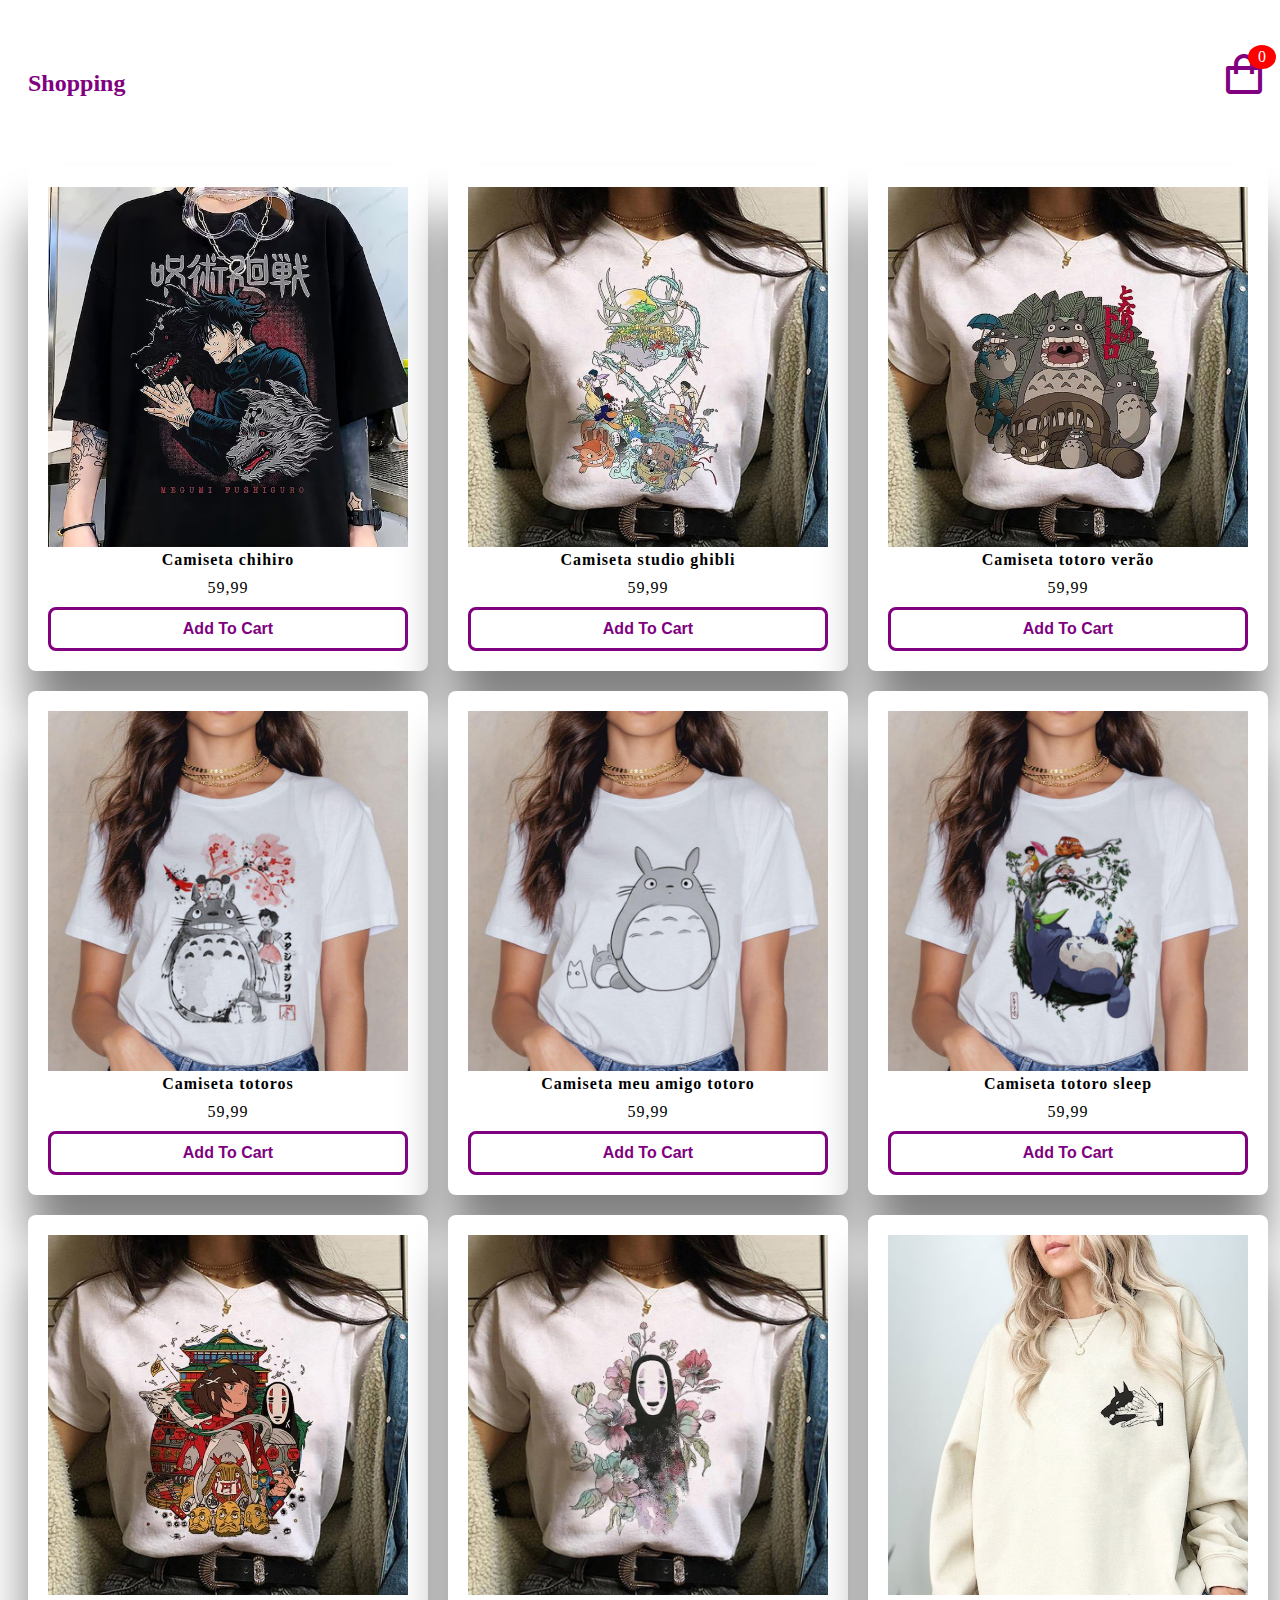
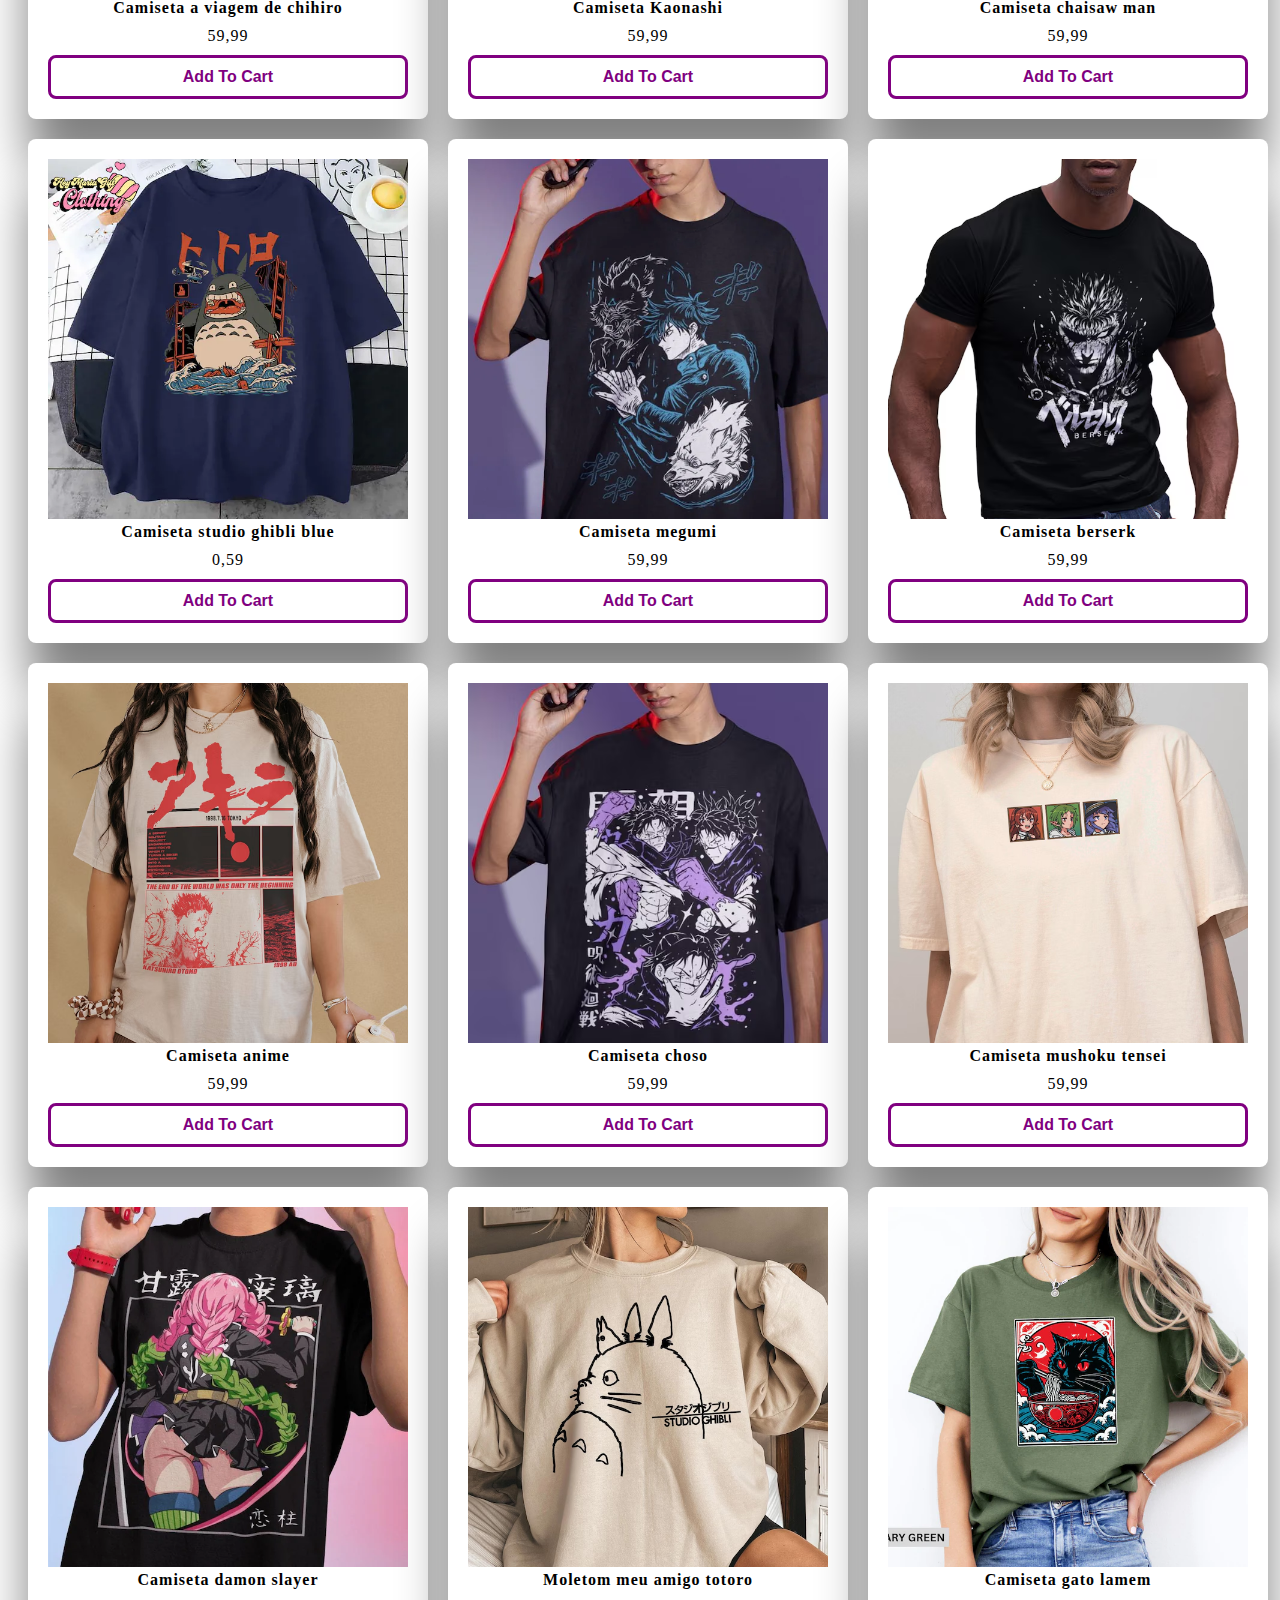
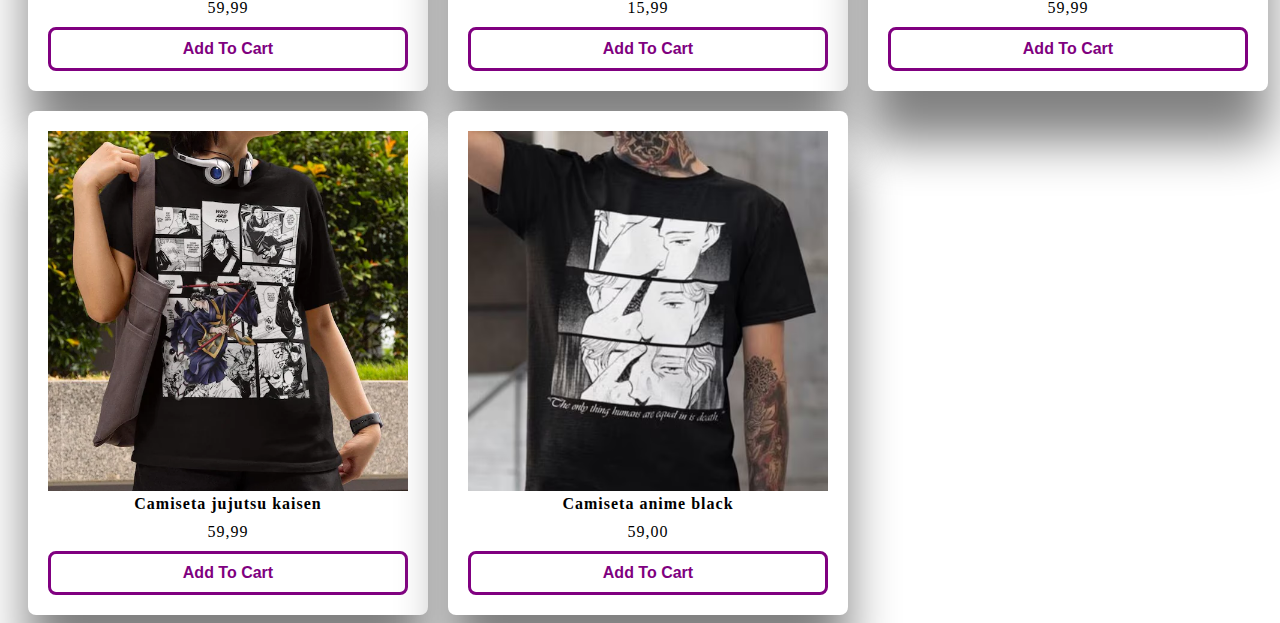
==== index.html @ a515ef1d "initial commit" ====
<!DOCTYPE html>
<html lang="en">
<head>
  <meta charset="UTF-8">
  <meta name="viewport" content="width=device-width, initial-scale=1.0">
  <title>Loja</title>
  <link rel="icon" href="img/icon.png" type="image/png">
  <link rel="stylesheet" href="style.css">
  <link href="https://fonts.googleapis.com/css2?family=Oswald:wght@400;500;700&display=swap" rel="stylesheet">
  <link href="https://fonts.googleapis.com/css2?family=Roboto:wght@400;700&display=swap"" rel='stylesheet'>
  <link href='https://unpkg.com/boxicons@2.1.4/css/boxicons.min.css' rel='stylesheet'>
</head>
<body>
  <div class="container">
    <header>
      <h2> Shopping </h2>
      <div class="shopping">
        <i class='bx bx-shopping-bag' id="bagIcon" onclick="toggleMenu()"></i>
        <span class="quantity">0</span>
      </div>
    </header>

    <div class="list">

    </div>
  </div>

  <div class="card">
    <h2>Card</h2>
    <div class="content">
      <ul class="listCard"></ul>
    </div>
    <div class="checkOut">
      <div class="total">0</div>
      <div class="closeShopping">Close</div>
    </div>
  </div>
  <script src="script.js"></script>
</body>
---- style.css ----
body {
  background-color: white;
}

.container {
  width: 100vw;
  transition: 0.5s;
  -webkit-transition: 0.5s;
  -moz-transition: 0.5s;
  -ms-transition: 0.5s;
  -o-transition: 0.5s;
}

.container h2 {
  color: purple;
}

.container header {
  display: grid;
  grid-template-columns: 1fr 50px;
  margin-top: 50px;
  margin-right: 20px;
  margin-left: 20px;
}

.container header .shopping {
  position: relative;
  text-align: right;
}

.container header .shopping i {
  font-size: 3rem;
  color: purple;
  transition: all 0.25s ease;
  -webkit-transition: all 0.25s ease;
  -moz-transition: all 0.25s ease;
  -ms-transition: all 0.25s ease;
  -o-transition: all 0.25s ease;
}

.container header .shopping i:hover {
  color: purple;
}

.container header .shopping span {
  background: red;
  border-radius: 50%;
  -webkit-border-radius: 50%;
  -moz-border-radius: 50%;
  -ms-border-radius: 50%;
  -o-border-radius: 50%;
  display: flex;
  justify-content: center;
  align-items: center;
  color: white;
  position: absolute;
  top: -5px;
  left: 60%;
  padding: 3px 10px;
}

.container .list {
  display: grid;
  grid-template-columns: repeat(3, 1fr);
  gap: 20px;
  margin-top: 50px;
  margin-right: 20px;
  margin-left: 20px;
}

.card {
  display: flex;
  flex-direction: column;
  position: fixed;
  overflow: hidden; 
  top: 0;
  left: 100%;
  width: 500px;
  background-color: rgb(36, 82, 123);
  height: 100vh;
  transition: 0.5s;
  -webkit-transition: 0.5s;
  -moz-transition: 0.5s;
  -ms-transition: 0.5s;
  -o-transition: 0.5s;
}

.card .content {
  overflow-y: auto;
  flex: 1; /* Faz o conteúdo acima do `.checkOut` preencher o espaço disponível */
  margin-bottom: 50px;
}

.active .card {
  left: calc(100% - 500px)
}

.active .container {
  transform: translateX(-200px);
  -webkit-transition: tratranslateX(-200px);
  -moz-transition: translateX(-200px);
  -ms-transition: translateX(-200px);
  -o-transition: translateX(-200px);
}

.card h1 {
  color: purple;
  font-weight: 300;
  margin: 0;
  padding: 0 20px;
  height: 80px;
  display: flex;
  align-items: center;
}

.card .checkOut {
  position: absolute;
  bottom: 0;
  width: 100%;
  display: grid;
  grid-template-columns: repeat(2, 1fr);
}

.card .checkOut div {
  background-color: purple;
  color: white;
  width: 100%;
  height: 70px;
  display: flex;
  justify-content: center;
  align-items: center;
  font-weight: bold;
  cursor: pointer;
}

.card .checkOut div:nth-child(2) {
  background-color: grey;
  color: white;
}

.list .item {
  text-align: center;
  background-color: white;
  padding: 20px;
  box-shadow: 0 50px 50px grey;
  letter-spacing: 1px;
  transition: all 0.25s ease;
  -webkit-transition: all 0.25s ease;
  -moz-transition: all 0.25s ease;
  -ms-transition: all 0.25s ease;
  -o-transition: all 0.25s ease;
  border-radius: 8px;
  -webkit-border-radius: 8px;
  -moz-border-radius: 8px;
  -ms-border-radius: 8px;
  -o-border-radius: 8px;
  cursor: pointer;
}

.list .item:hover {
  background-color: purple;
}

.list .item img{
  width: 100%;
  height: auto;
}

.list .item .title {
  font-weight: 600;
}

.list .item .price {
  margin: 10px;
}

.list .item:hover .title,
.list .item:hover .price {
  color: white;
}

.list .item button {
  background: #ffffff;
  color: purple;
  font-size: 1rem;
  font-weight: 600;
  width: 100%;
  padding: 10px;
  border: 3px solid purple;
  border-radius: 8px;
  -webkit-border-radius: 8px;
  -moz-border-radius: 8px;
  -ms-border-radius: 8px;
  -o-border-radius: 8px;
  cursor: pointer;
  transition: all 0.2;
  -webkit-transition: all 0.2;
  -moz-transition: all 0.2;
  -ms-transition: all 0.2;
  -o-transition: all 0.2;
}

.list .item button:hover {
  background-color: olive;
}

.listCard li {
  overflow: scroll;
  display: grid;
  grid-template-columns: 100px repeat(3, 1fr);
  color: #FFFFFF;
  row-gap: 20px;
}

.listCard li div {
  display: flex;
  justify-content: center;
  align-items: center;
}

.listCard li img {
  width: 90%;
}

.listCard .total {
  margin: 0px 10px;
  color: purple;
}

.cardTitle,
.cardPrice {
  color: black;
}

.cardButton {
  width: 28px;
  height: 28px;
  background: #ffffff;
  color: purple;
  font-size: 1.5rem;
  font-weight: 500;
  border-radius: 50%;
  -webkit-border-radius: 50%;
  -moz-border-radius: 50%;
  -ms-border-radius: 50%;
  -o-border-radius: 50%;
  cursor: pointer;
  display: flex;
  justify-content: center;
  align-items: center;
}
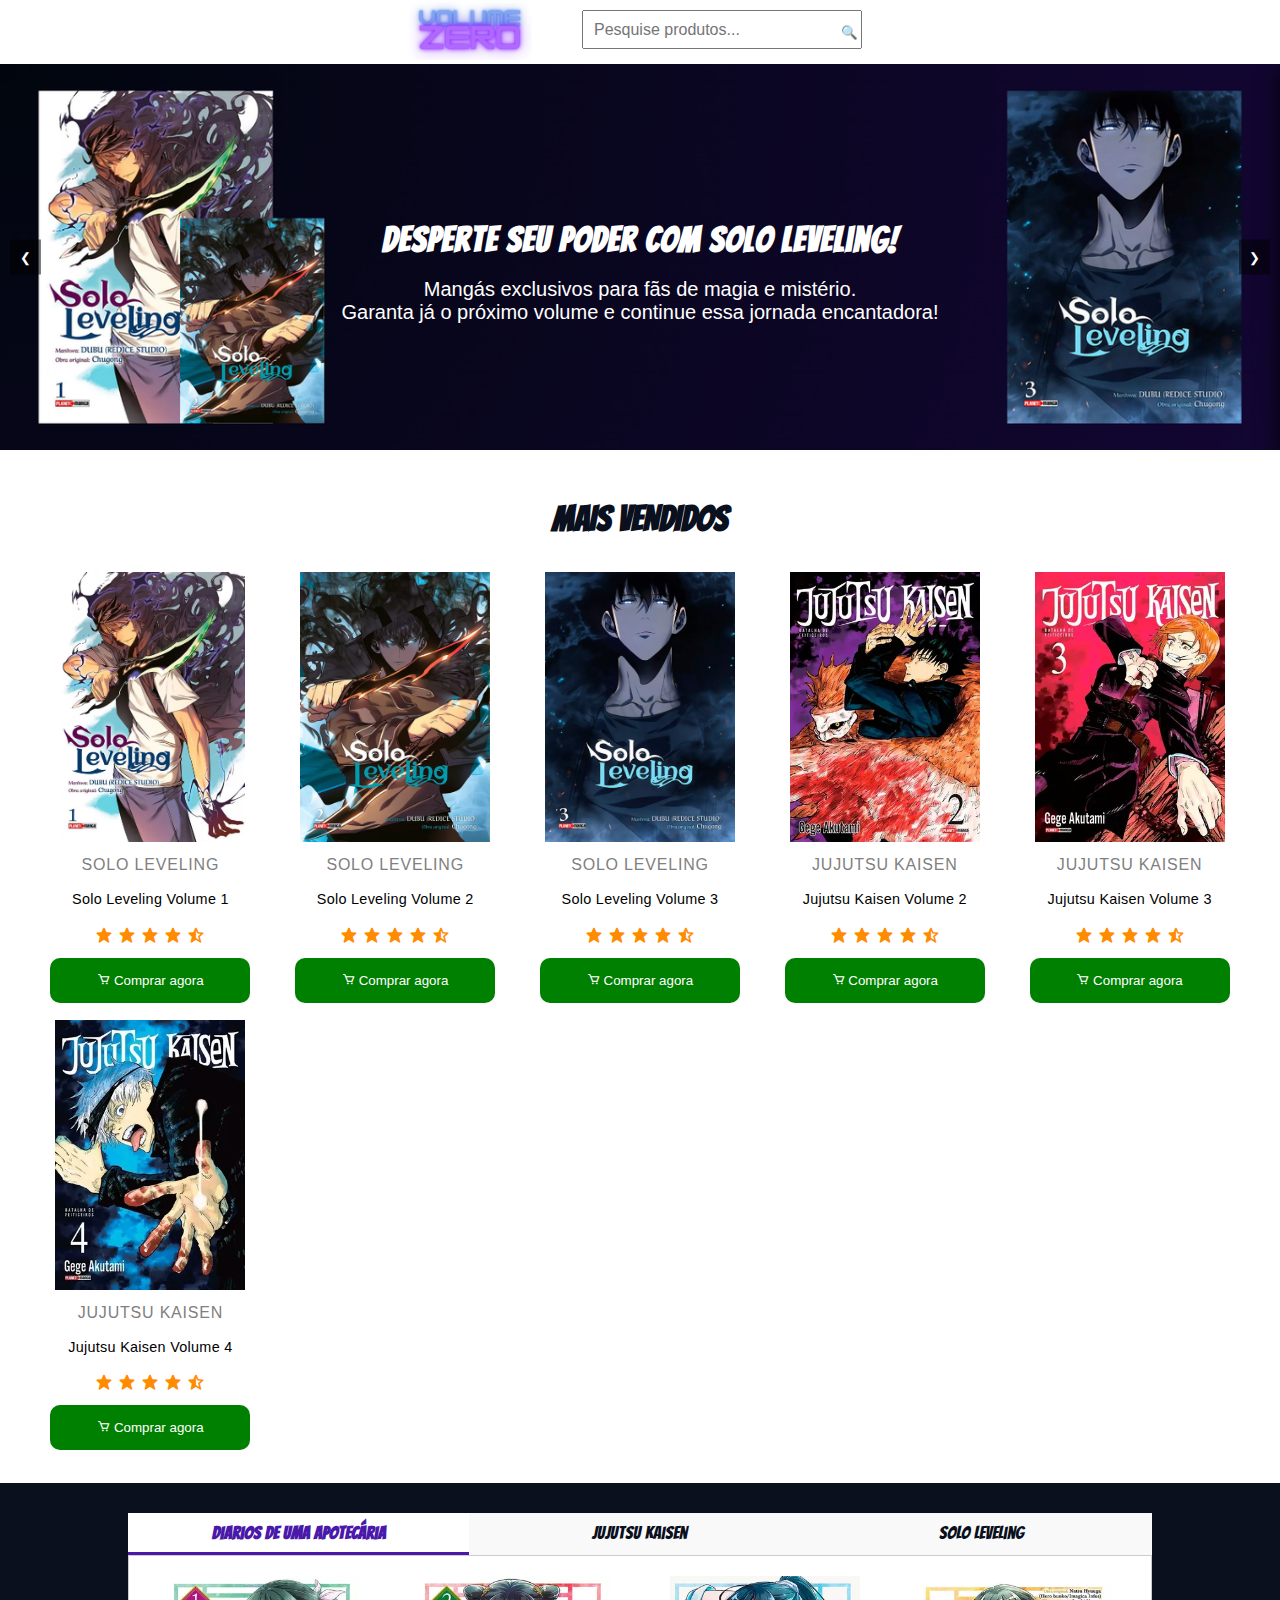
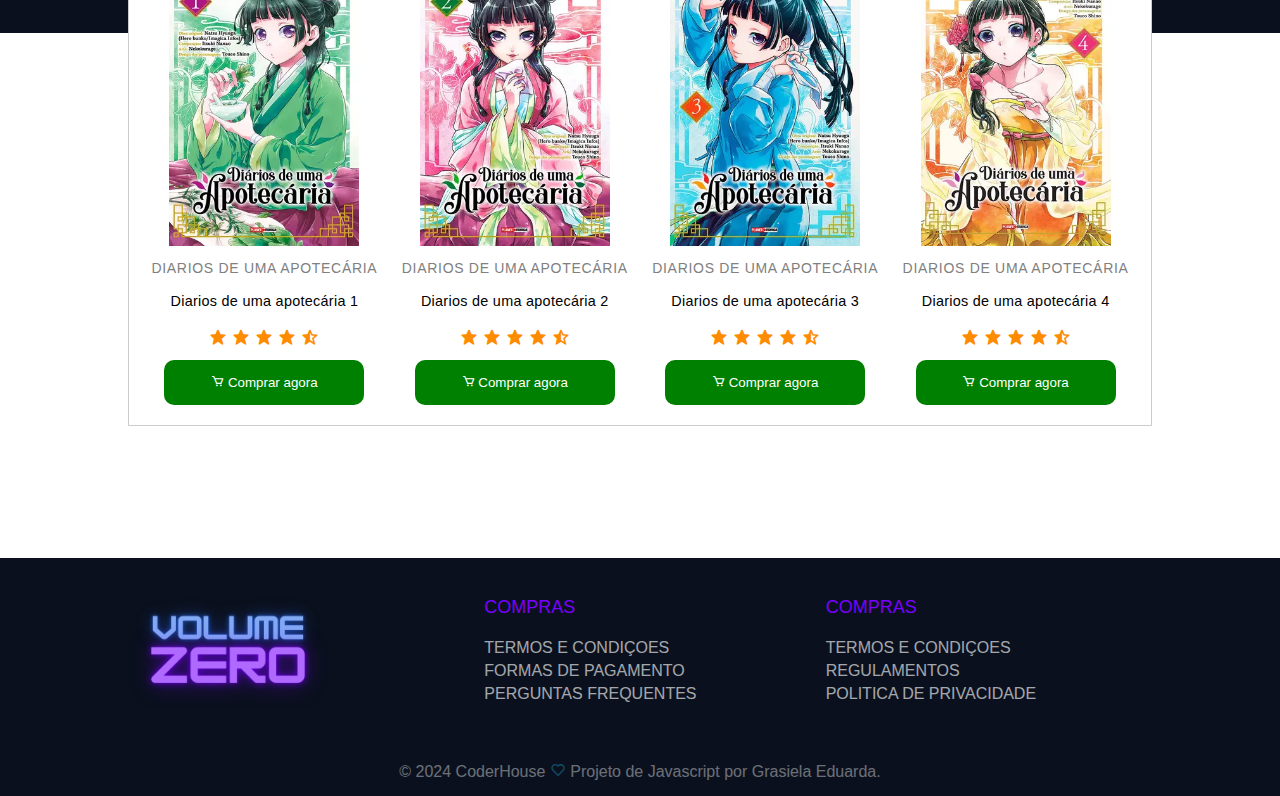
==== commit 4386f373: "adjust" ====
--- a/index.html
+++ b/index.html
@@ -3,37 +3,121 @@
 <head>
   <meta charset="UTF-8">
   <meta name="viewport" content="width=device-width, initial-scale=1.0">
-  <title>Loja</title>
+  <title>VolumeZero</title>
   <link rel="icon" href="img/icon.png" type="image/png">
-  <link rel="stylesheet" href="style.css">
-  <link href="https://fonts.googleapis.com/css2?family=Oswald:wght@400;500;700&display=swap" rel="stylesheet">
-  <link href="https://fonts.googleapis.com/css2?family=Roboto:wght@400;700&display=swap"" rel='stylesheet'>
+  <link rel="stylesheet" href="index.css">
+  <link href="https://fonts.googleapis.com/css2?family=Bangers&display=swap" rel="stylesheet">
+  <link href="https://fonts.googleapis.com/css2?family=Cormorant&display=swap" rel="stylesheet">
   <link href='https://unpkg.com/boxicons@2.1.4/css/boxicons.min.css' rel='stylesheet'>
+
 </head>
 <body>
   <div class="container">
     <header>
-      <h2> Shopping </h2>
-      <div class="shopping">
-        <i class='bx bx-shopping-bag' id="bagIcon" onclick="toggleMenu()"></i>
-        <span class="quantity">0</span>
+      <a class="navImg" href="index.html">
+        <img src="img/home.png" alt="home_logo" class="homeLogo">
+      </a>
+      <div class="searchContainer">
+        <input 
+          type="text" 
+          id="searchBar" 
+          placeholder="Pesquise produtos..."
+        />
+        <button id="searchButton">🔍</button>
       </div>
     </header>
+    <main>
+      <div class="carousel">
+        <div class="carouselTrack">
+          <div class="carouselItem">
+            <img src="./img/banners/banner1.png" alt="banner1">
+            <div class="text">
+              <h2>Desperte Seu Poder com Solo Leveling!</h2>
+              <p>Mangás exclusivos para fãs de magia e mistério. <br> Garanta já o próximo volume e continue essa jornada encantadora!</p>
+            </div>
+          </div>
+          <div class="carouselItem">
+            <img src="./img/banners/banner2.png" alt="banner2">
+            <div class="text">
+              <h2> Entre no Mundo de Diário de uma Apotecária!</h2>
+              <p>Descubra a jornada épica de Jinwoo e mergulhe no mundo das sombras.<br>
+                Garanta já os volumes e sinta a adrenalina dessa história incrível!</p>
+            </div>
+          </div>
+          <div class="carouselItem">
+            <img src="./img/banners/banner3.png" alt="banner3">
+            <div class="text">
+              <h2>Jujutsu Kaisen: Volume 26 Já Disponível!</h2>
+              <p>Mergulhe no mundo das maldições e feiticeiros!<br>Adquira Agora Mesmo e Complete Sua Coleção!</p>
+            </div>
+          </div>
+        </div>
+        <button class="carouselButton prev">&#10094;</button>
+        <button class="carouselButton next">&#10095;</button>
+      </div>
+      <div class="bestSellers">
+        <h2> Mais vendidos </h2>
+        <div class="list">
+        </div>
+      </div>
+      <div class="tab">
+        <div class="background">
+          <img src="img/background.png"/>
+        </div>
+        <div class="tabsWrapper">
+          <div class="tabs">
+            <button class="tabLink active" data-tab="tab1">Diarios de uma Apotecária</button>
+            <button class="tabLink" data-tab="tab2">Jujutsu Kaisen</button>
+            <button class="tabLink" data-tab="tab3">Solo Leveling</button>
+          </div>
+          <div id="tab1" class="tabContent active">
+            <div class="apotecaryList">
 
-    <div class="list">
+            </div>
+          </div>
+          <div id="tab2" class="tabContent">
+            <div class="jujutsuList">
 
-    </div>
+            </div>
+          </div>
+          <div id="tab3" class="tabContent">
+            <div class="soloList">
+
+            </div>
+          </div>
+        </div>
+      </div>
+    </main>
+    <footer>
+      <div class="information">
+        <div class="logo">
+          <img class="logo" src="img/VOLUME.png" alt="logo">
+        </div>
+        <div class="faq">
+          <h4>Compras</h4>
+            <ul>
+                <li> <a href="index.html">Termos e condiçoes </a></li>
+                <li> <a href="index.html">Formas de pagamento</a></li>
+                <li> <a href="index.html">Perguntas frequentes</a></li>
+            </ul>
+        </div>
+        <div class="faq">
+          <h4>Compras</h4>
+            <ul>
+                <li> <a href="index.html">Termos e condiçoes </a></li>
+                <li> <a href="index.html">Regulamentos</a></li>
+                <li> <a href="index.html">Politica de Privacidade</a></li>
+            </ul>
+        </div>
+
+      </div>
+      <div class="author">
+        <div class="copy">
+          <p> © 2024 CoderHouse <i class='bx bx-heart' style="color:#1CA0D1"></i> Projeto de Javascript por Grasiela Eduarda. </p>
+        </div>
+    </footer>
   </div>
-
-  <div class="card">
-    <h2>Card</h2>
-    <div class="content">
-      <ul class="listCard"></ul>
-    </div>
-    <div class="checkOut">
-      <div class="total">0</div>
-      <div class="closeShopping">Close</div>
-    </div>
-  </div>
-  <script src="script.js"></script>
-</body>+  <script src="index.js"></script>
+  <script 
+    src="https://cdn.jsdelivr.net/npm/bootstrap@5.3.1/dist/js/bootstrap.bundle.min.js">
+  </script>--- a/index.css
+++ b/index.css
@@ -0,0 +1,566 @@
+* {
+  font-family: textbook-new, sans-serif;
+}
+
+body {
+  background-color: white;
+  margin: 0px;
+}
+
+.container {
+  width: 100%;
+  margin-left: 0px;
+  margin-right: 0px;
+  
+}
+
+.container header {
+  display: flex;
+  justify-content: center;
+  margin-right: 40px;
+  margin-left: 40px;
+}
+
+.container header .navImg .homeLogo {
+  height: 60px;
+  padding-right: 40px;
+  background-color: transparent;
+}
+
+.container header .searchContainer {
+  display: flex;
+  justify-content: center;
+  margin: 10px;
+}
+
+.container header .searchContainer #searchBar {
+  width: 20vw;
+  height: 15px;
+  padding: 10px;
+  font-size: 16px;
+}
+
+.container header .searchContainer #searchButton {
+  position: absolute;
+  background-color: transparent;
+  height: 45px;
+  cursor: pointer;
+  border: none;
+  margin-left: 20%;
+}
+
+.items-container {
+  display: flex;
+  flex-wrap: wrap;
+  justify-content: center;
+  gap: 20px;
+  margin: 20px;
+}
+
+.container main{
+  width: 100vw;
+}
+
+.container main .carousel {
+  position: relative;
+  width: 100vw;
+  margin: auto;
+  overflow: hidden;
+}
+
+.container main .carousel .carouselTrack {
+  display: flex;
+  transition: transform 0.5s ease-in-out;
+}
+
+.container main .carousel .carouselTrack .carouselItem {
+  min-width: 100%;
+  box-sizing: border-box;
+  background-color: #0a101d;
+  display: flex;
+}
+
+.container main .carousel .carouselTrack .carouselItem .text {
+  position: absolute;
+  display: block;
+  justify-content: center;
+  text-align: center;
+  width: 100%;
+  margin-top: 10%;
+  z-index: 1000;
+}
+
+.container main .carousel .carouselTrack .carouselItem .text h2{
+  margin-bottom: 10px;
+  font-size: 35px;
+  color: white;
+  font-family: 'Bangers', sans-serif;
+  letter-spacing: 1px;
+  
+}
+
+.container main .carousel .carouselTrack .carouselItem .text p{
+  margin-bottom: 7px;
+  font-size: 20px;
+  color: white;
+  font-family: 'Roboto', sans-serif;
+}
+
+.container main .carousel .carouselTrack .carouselItem img {
+  width: 100%;
+  box-shadow: 0 8px 20px rgba(0, 0, 0, 0.9);
+
+}
+
+.container main .carouselButton {
+  position: absolute;
+  top: 50%;
+  transform: translateY(-50%);
+  background-color: rgba(0, 0, 0, 0.5);
+  color: white;
+  border: none;
+  cursor: pointer;
+  padding: 10px;
+}
+
+.container main .carouselButton.prev {
+  left: 10px;
+}
+
+.container main .carouselButton.next {
+  right: 10px;
+}
+
+.container main .bestSellers {
+  margin-top: 50px;
+  margin-bottom: 50px;
+  margin-right: 20px;
+  margin-left: 20px;
+  display: block;
+  text-align: center;
+}
+
+.container main .bestSellers h2 {
+  color: #0a101d;
+  font-size: 35px;
+  text-transform: uppercase;
+  font-family: 'Bangers', sans-serif;
+}
+
+.container main .bestSellers .list {
+  display: grid;
+  grid-template-columns: repeat(auto-fit, minmax(200px, auto));
+  gap: 2%;
+  margin-top: 35px;
+  margin-right: 20px;
+  margin-left: 20px;
+}
+
+.container main .bestSellers .list .item img{
+  width: 190px;
+  height: 270px;
+}
+
+.container main .bestSellers .list .item .category {
+  text-transform: uppercase;
+  letter-spacing: .05em;
+  color: #808080;
+  padding-top: 10px;
+  padding-bottom: 15px;
+}
+
+.container main .bestSellers .list .item .title {
+  font-size: .900rem;
+  font-weight: 400;
+  letter-spacing: .02em;
+  color: #000000;
+  text-align: center;
+  line-height: 1.5;
+  padding-bottom: 15px;
+}
+
+.container main .bestSellers .list .item .ratting {
+  color: #FF8C00;
+  font-size: 18px;
+  padding-bottom: 10px;
+}
+
+.container main .bestSellers .list .item button {
+  background-color: green;
+  color: #FFFFFF;
+  width: 200px;
+  height: 45px;
+  text-align: center;
+  border-style: none;
+  border-radius: 10px;
+}
+
+.container main .tab {
+  width: 100%;
+  height: 75vh;
+  display: flex;
+  justify-content: center;
+}
+
+.container main .tab .background img {
+  width: 100vw;
+  height: 150px;
+}
+
+.container main .tab .tabsWrapper {
+  width: 80%;
+  margin: 0 auto;
+  position: absolute;
+  background-color: transparent;
+  margin-top: 30px;
+}
+
+.container main .tab .tabsWrapper .tabs {
+  display: flex;
+  border-bottom: 1px solid #ccc;
+}
+
+.container main .tab .tabsWrapper .tabs button {
+  flex: 1;
+  padding: 10px 20px;
+  cursor: pointer;
+  border: none;
+  background-color: #f9f9f9;
+  border-bottom: 3px solid transparent;
+  font-size: 18px;
+  color: #0a101d;
+  font-family: 'Bangers', sans-serif;
+}
+
+.container main .tab .tabsWrapper .tabs button.active {
+  border-bottom: 3px solid #4a19aa;
+  font-weight: bold;
+  background-color: #fff;
+  color: #4a19aa;
+}
+
+.container .tabContent {
+  display: none;
+  padding: 20px;
+  border: 1px solid #ccc;
+  border-top: none;
+  background-color: #fff;
+}
+
+.container .tabContent .apotecaryList,
+.container .tabContent .jujutsuList,
+.container .tabContent .soloList{
+  display: grid;
+  grid-template-columns: repeat(auto-fit, minmax(200px, auto));
+  gap: 2%;
+  text-align: center;
+}
+
+.container .tabContent .apotecaryList .item img,
+.container .tabContent .jujutsuList .item img,
+.container .tabContent .soloList .item img {
+  width: 190px;
+  height: 270px;
+}
+
+.container .tabContent .apotecaryList .item .category,
+.container .tabContent .jujutsuList .item .category,
+.container .tabContent .soloList .item .category {
+  text-transform: uppercase;
+  letter-spacing: .05em;
+  color: #808080;
+  padding-top: 10px;
+  padding-bottom: 15px;
+  font-size: 14px;
+}
+.container .tabContent .apotecaryList .item .title,
+.container .tabContent .jujutsuList .item .title,
+.container .tabContent .soloList .item .title {
+  font-size: .900rem;
+  font-weight: 400;
+  letter-spacing: .02em;
+  color: #000000;
+  text-align: center;
+  line-height: 1.5;
+  padding-bottom: 15px;
+}
+
+.container .tabContent .apotecaryList .item .ratting,
+.container .tabContent .jujutsuList .item .ratting,
+.container .tabContent .soloList .item .ratting {
+  color: #FF8C00;
+  font-size: 18px;
+  padding-bottom: 10px;
+}
+
+.container .tabContent .apotecaryList .item button,
+.container .tabContent .jujutsuList .item button,
+.container .tabContent .soloList .item button {
+  background-color: green;
+  color: #FFFFFF;
+  width: 200px;
+  height: 45px;
+  text-align: center;
+  border-style: none;
+  border-radius: 10px;
+}
+
+.container .tabContent.active {
+  display: block;
+}
+
+.container footer {
+  display: block;
+  background-color: #0a101d;
+  height: auto;
+}
+
+.container footer .information {
+  display: grid;
+  grid-template-columns: repeat(auto-fit, minmax(300px, auto));
+  margin-left: 10%;
+  margin-right: 10%;
+  margin-top: 0%;
+}
+
+.container footer .information .logo img{
+  width: 200px;
+  height: 200px;
+}
+
+.container footer .information .faq {
+  color: white;
+  padding: 15px;
+}
+
+.container footer .information .faq ul {
+  padding: 0px;
+}
+
+.container footer .information .faq ul li {
+	list-style: none;
+}
+
+.container footer .information .faq h4 {
+  text-transform: uppercase;
+  font-family: "Oswald", sans-serif;
+  font-optical-sizing: auto;
+  font-weight: 200;
+  font-style: normal;
+  font-size: 18px;
+  color: #7900ff;
+  margin-bottom: 10px;
+}
+
+.container footer .information .faq ul li {
+  text-decoration: none;
+  font-size: 16px;
+  font-style: bold;
+  color:#fbfdfe;
+  opacity: 80%;
+  text-transform: uppercase;
+  padding-top: 5px;
+}
+
+.container footer .information .faq ul li a {
+	text-decoration: none;
+  font-size: 16px;
+  font-style: bold;
+  color:#fbfdfe;
+  opacity: 80%;
+  text-transform: uppercase;
+}
+
+.container footer .author .copy p{ 
+  color:#fbfdfe;
+  font-size: 16px;
+  font-weight: 400;
+  font-style: normal;
+  opacity: 40%;
+  text-align: center;
+  margin: 0px;
+  padding-bottom: 15px;
+}
+
+@media (max-width: 480px) {
+  .container main .carousel .carouselTrack .carouselItem .text {
+    margin-top: 4%;
+    text-align: center;
+  }
+
+  .container main .carousel .carouselTrack .carouselItem .text h2{
+    font-size: 15px;
+    width: 50%;
+    padding-left: 25%;
+    padding-right: 25%;
+  }
+
+  .container main .carousel .carouselTrack .carouselItem .text p{
+    font-size: 8px;
+    width: 50%;
+    padding-left: 25%;
+    padding-right: 25%;
+  }
+
+  .container main .bestSellers {
+    margin-top: 20px;
+    margin-right: 20px;
+    margin-left: 20px;
+    margin-bottom: 100px;
+  }
+
+  .container main .bestSellers h2 {
+    color: #0a101d;
+    font-size: 20px;
+    text-transform: uppercase;
+    font-family: 'Bangers', sans-serif;
+  }
+
+  .container main .bestSellers .list {
+    grid-template-columns: repeat(auto-fit, minmax(110px, auto));
+    gap: 4%;
+    margin-top: 20px;
+  }
+
+  .container main .bestSellers .list .item img{
+    width: 120px;
+    height: 190px;
+  }
+
+  .container main .bestSellers .list .item .category {
+    padding-top: 5px;
+    padding-bottom: 10px;
+    font-size: 15px;
+  }
+  
+  .container main .bestSellers .list .item .title {
+    font-size: .800rem;
+    line-height: 1.5;
+    padding-bottom: 10px;
+  }
+  
+  .container main .bestSellers .list .item .ratting {
+    font-size: 15px;
+    padding-bottom: 5px;
+  }
+  
+  .container main .bestSellers .list .item button {
+    width: 120px;
+    height: 35px;
+  }
+
+  .container main .tab {
+    height: 900px;
+  }
+
+  .container .tabContent {
+    padding: 20px;
+    padding-bottom: 50px;
+  }
+  
+  .container .tabContent .apotecaryList,
+  .container .tabContent .jujutsuList,
+  .container .tabContent .soloList{
+    grid-template-columns: repeat(auto-fit, minmax(110px, auto));
+    gap: 4%;
+  }
+
+  .container .tabContent .apotecaryList .item img,
+  .container .tabContent .jujutsuList .item img,
+  .container .tabContent .soloList .item img {
+    width: 120px;
+    height: 190px;
+  }
+
+  .container .tabContent .apotecaryList .item .category,
+  .container .tabContent .jujutsuList .item .category,
+  .container .tabContent .soloList .item .category {
+    padding-top: 5px;
+    padding-bottom: 10px;
+    font-size: 15px;
+  }
+  .container .tabContent .apotecaryList .item .title,
+  .container .tabContent .jujutsuList .item .title,
+  .container .tabContent .soloList .item .title {
+    font-size: .800rem;
+    line-height: 1.5;
+    padding-bottom: 10px;
+  }
+
+  .container .tabContent .apotecaryList .item .ratting,
+  .container .tabContent .jujutsuList .item .ratting,
+  .container .tabContent .soloList .item .ratting {
+    font-size: 15px;
+    padding-bottom: 5px;
+  }
+
+  .container .tabContent .apotecaryList .item button,
+  .container .tabContent .jujutsuList .item button,
+  .container .tabContent .soloList .item button {
+    width: 120px;
+    height: 35px;
+  }
+  
+}
+
+@media (min-width: 481px) and (max-width: 768px) {
+  .container main .carousel .carouselTrack .carouselItem .text {
+    margin-top: 4%;
+    text-align: center;
+  }
+
+  .container main .carousel .carouselTrack .carouselItem .text h2{
+    font-size: 20px;
+    width: 50%;
+    padding-left: 25%;
+    padding-right: 25%;
+  }
+
+  .container main .carousel .carouselTrack .carouselItem .text p{
+    font-size: 10px;
+    width: 46%;
+    padding-left: 27%;
+    padding-right: 27%;
+  }
+
+  .container main .bestSellers {
+    margin-top: 20px;
+    margin-right: 20px;
+    margin-left: 20px;
+    margin-bottom: 100px;
+  }
+
+  .container main .bestSellers h2 {
+    color: #0a101d;
+    font-size: 25px;
+    text-transform: uppercase;
+    font-family: 'Bangers', sans-serif;
+  }
+
+  .container main .bestSellers .list {
+    margin-top: 20px;
+  }
+
+  .container .tabContent {
+    padding: 20px;
+    padding-bottom: 120px;
+  }
+}
+
+@media (min-width: 481px) and (max-width: 562px) {
+  .container main .tab {
+    height: 212vh;
+  }
+}
+
+@media (min-width: 562px) and (max-width: 1100px) {
+  .container main .tab {
+    height: 115vh;
+  }
+
+  .container .tabContent {
+    padding: 20px;
+    padding-bottom: 50px;
+  }
+}
+
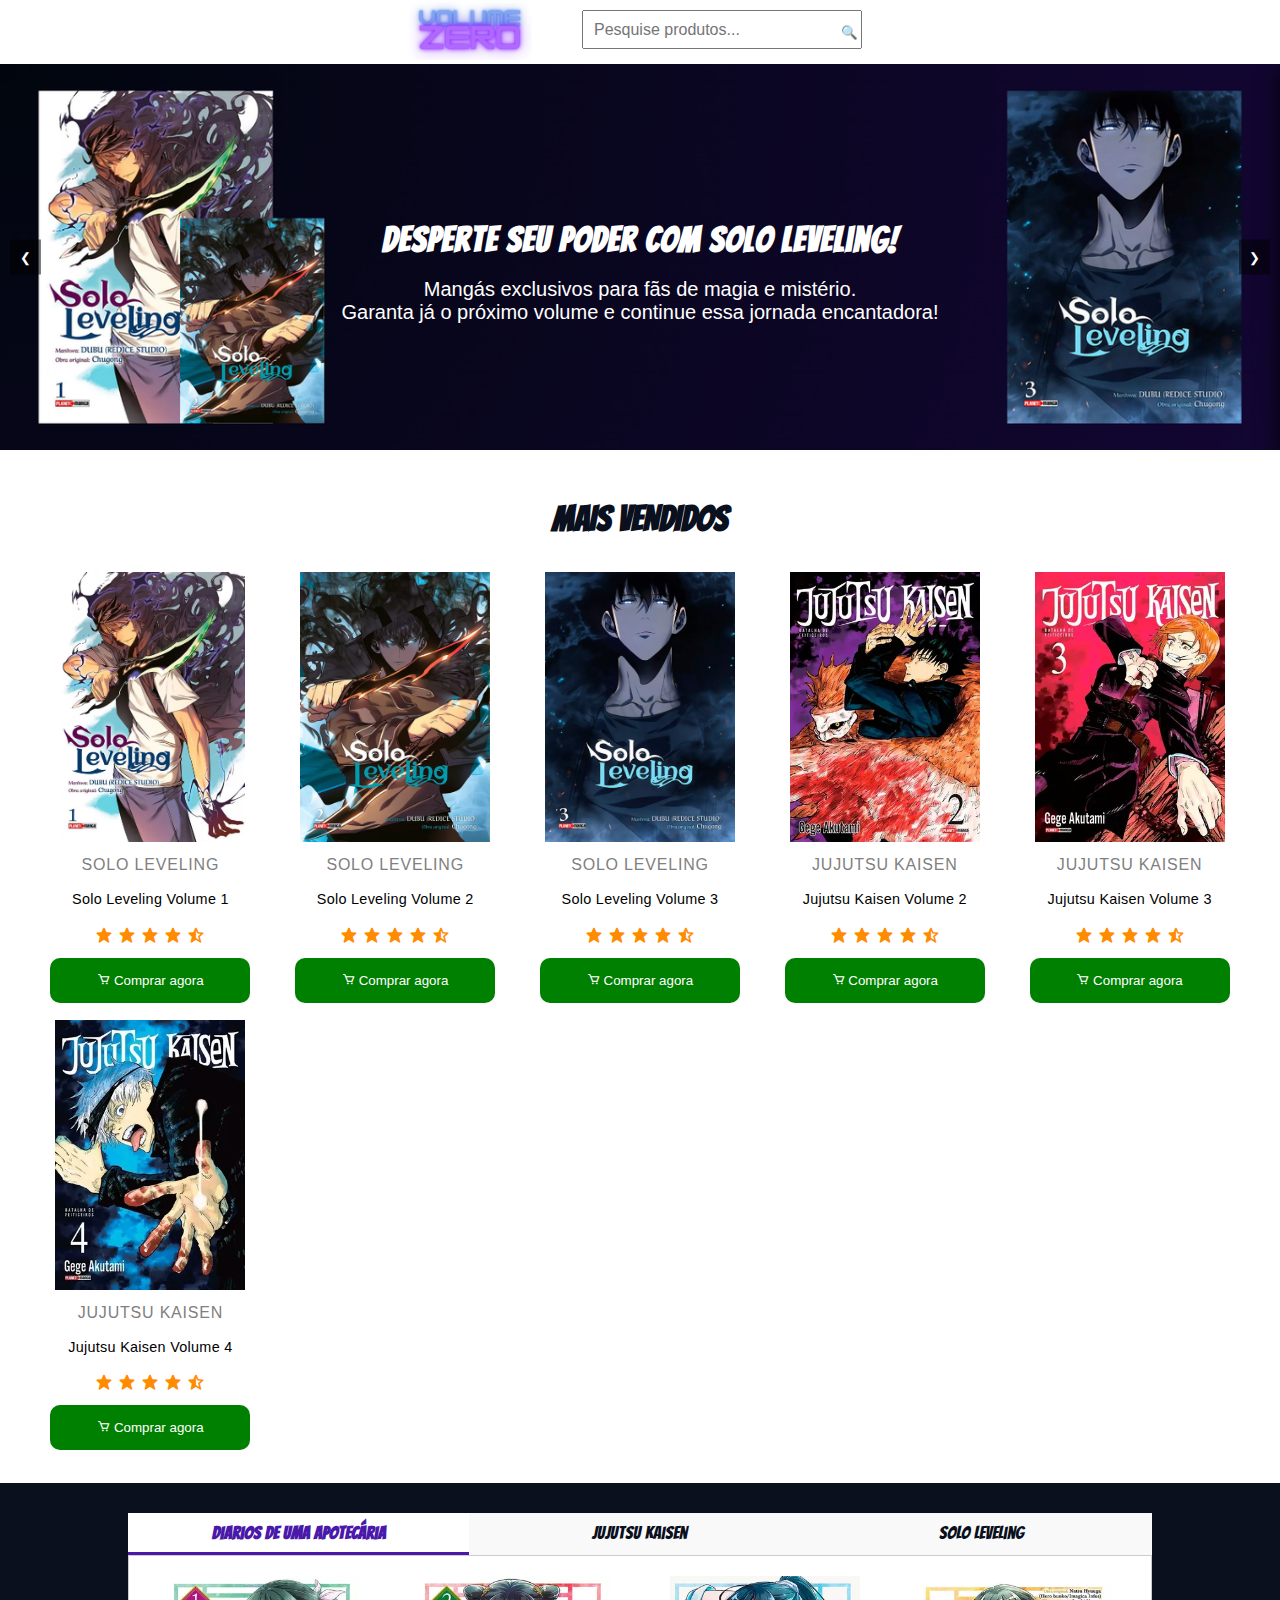
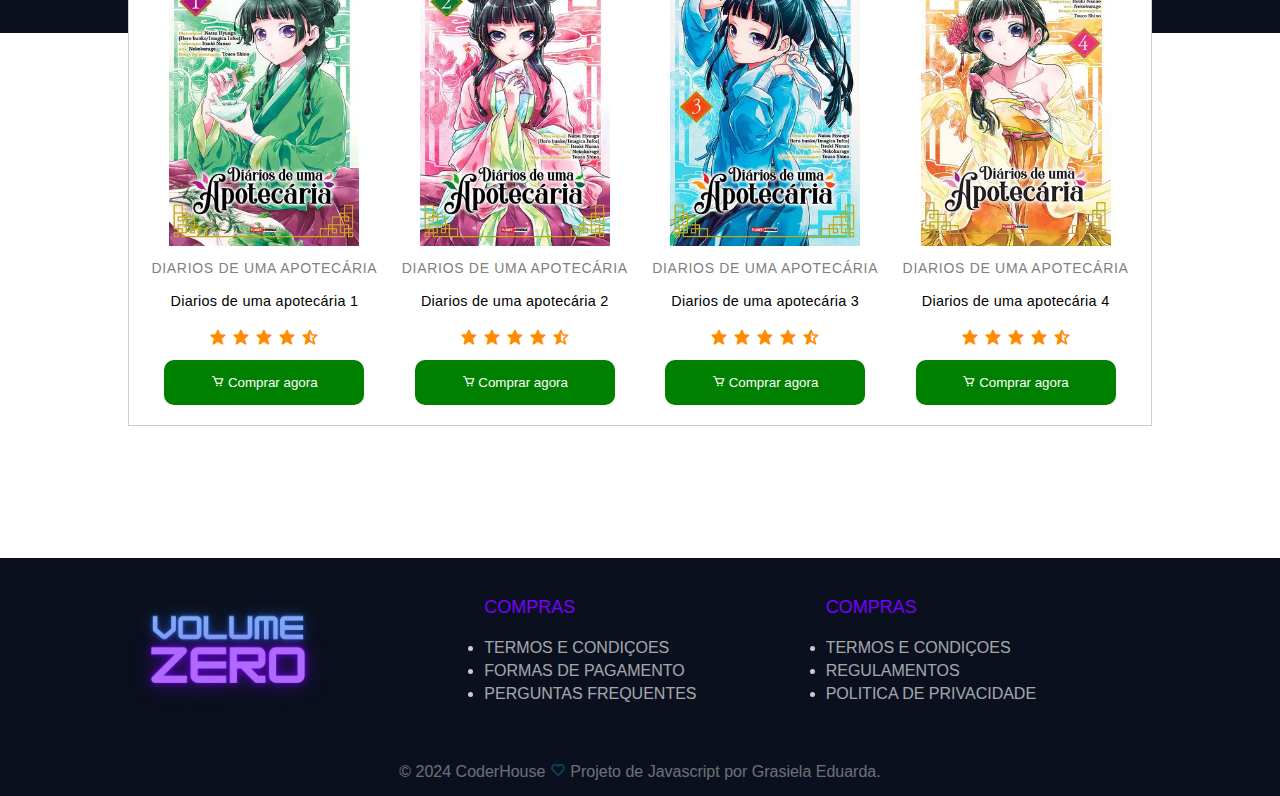
==== commit a992223e: "rename method" ====
--- a/index.html
+++ b/index.html
@@ -57,7 +57,7 @@
       </div>
       <div class="bestSellers">
         <h2> Mais vendidos </h2>
-        <div class="list">
+        <div class="bestSellerlist">
         </div>
       </div>
       <div class="tab">
--- a/index.css
+++ b/index.css
@@ -147,7 +147,7 @@
   font-family: 'Bangers', sans-serif;
 }
 
-.container main .bestSellers .list {
+.container main .bestSellers .bestSellerlist {
   display: grid;
   grid-template-columns: repeat(auto-fit, minmax(200px, auto));
   gap: 2%;
@@ -156,12 +156,12 @@
   margin-left: 20px;
 }
 
-.container main .bestSellers .list .item img{
+.container main .bestSellers .bestSellerlist .item img{
   width: 190px;
   height: 270px;
 }
 
-.container main .bestSellers .list .item .category {
+.container main .bestSellers .bestSellerlist .item .category {
   text-transform: uppercase;
   letter-spacing: .05em;
   color: #808080;
@@ -169,7 +169,7 @@
   padding-bottom: 15px;
 }
 
-.container main .bestSellers .list .item .title {
+.container main .bestSellers .bestSellerlist .item .title {
   font-size: .900rem;
   font-weight: 400;
   letter-spacing: .02em;
@@ -179,13 +179,13 @@
   padding-bottom: 15px;
 }
 
-.container main .bestSellers .list .item .ratting {
+.container main .bestSellers .bestSellerlist .item .ratting {
   color: #FF8C00;
   font-size: 18px;
   padding-bottom: 10px;
 }
 
-.container main .bestSellers .list .item button {
+.container main .bestSellers .bestSellerlist .item button {
   background-color: green;
   color: #FFFFFF;
   width: 200px;
@@ -338,7 +338,7 @@
 }
 
 .container footer .information .faq ul li {
-	list-style: none;
+	bestSellerlist-style: none;
 }
 
 .container footer .information .faq h4 {
@@ -416,35 +416,35 @@
     font-family: 'Bangers', sans-serif;
   }
 
-  .container main .bestSellers .list {
+  .container main .bestSellers .bestSellerlist {
     grid-template-columns: repeat(auto-fit, minmax(110px, auto));
     gap: 4%;
     margin-top: 20px;
   }
 
-  .container main .bestSellers .list .item img{
+  .container main .bestSellers .bestSellerlist .item img{
     width: 120px;
     height: 190px;
   }
 
-  .container main .bestSellers .list .item .category {
+  .container main .bestSellers .bestSellerlist .item .category {
     padding-top: 5px;
     padding-bottom: 10px;
     font-size: 15px;
   }
   
-  .container main .bestSellers .list .item .title {
+  .container main .bestSellers .bestSellerlist .item .title {
     font-size: .800rem;
     line-height: 1.5;
     padding-bottom: 10px;
   }
   
-  .container main .bestSellers .list .item .ratting {
+  .container main .bestSellers .bestSellerlist .item .ratting {
     font-size: 15px;
     padding-bottom: 5px;
   }
   
-  .container main .bestSellers .list .item button {
+  .container main .bestSellers .bestSellerlist .item button {
     width: 120px;
     height: 35px;
   }
@@ -537,7 +537,7 @@
     font-family: 'Bangers', sans-serif;
   }
 
-  .container main .bestSellers .list {
+  .container main .bestSellers .bestSellerlist {
     margin-top: 20px;
   }
 
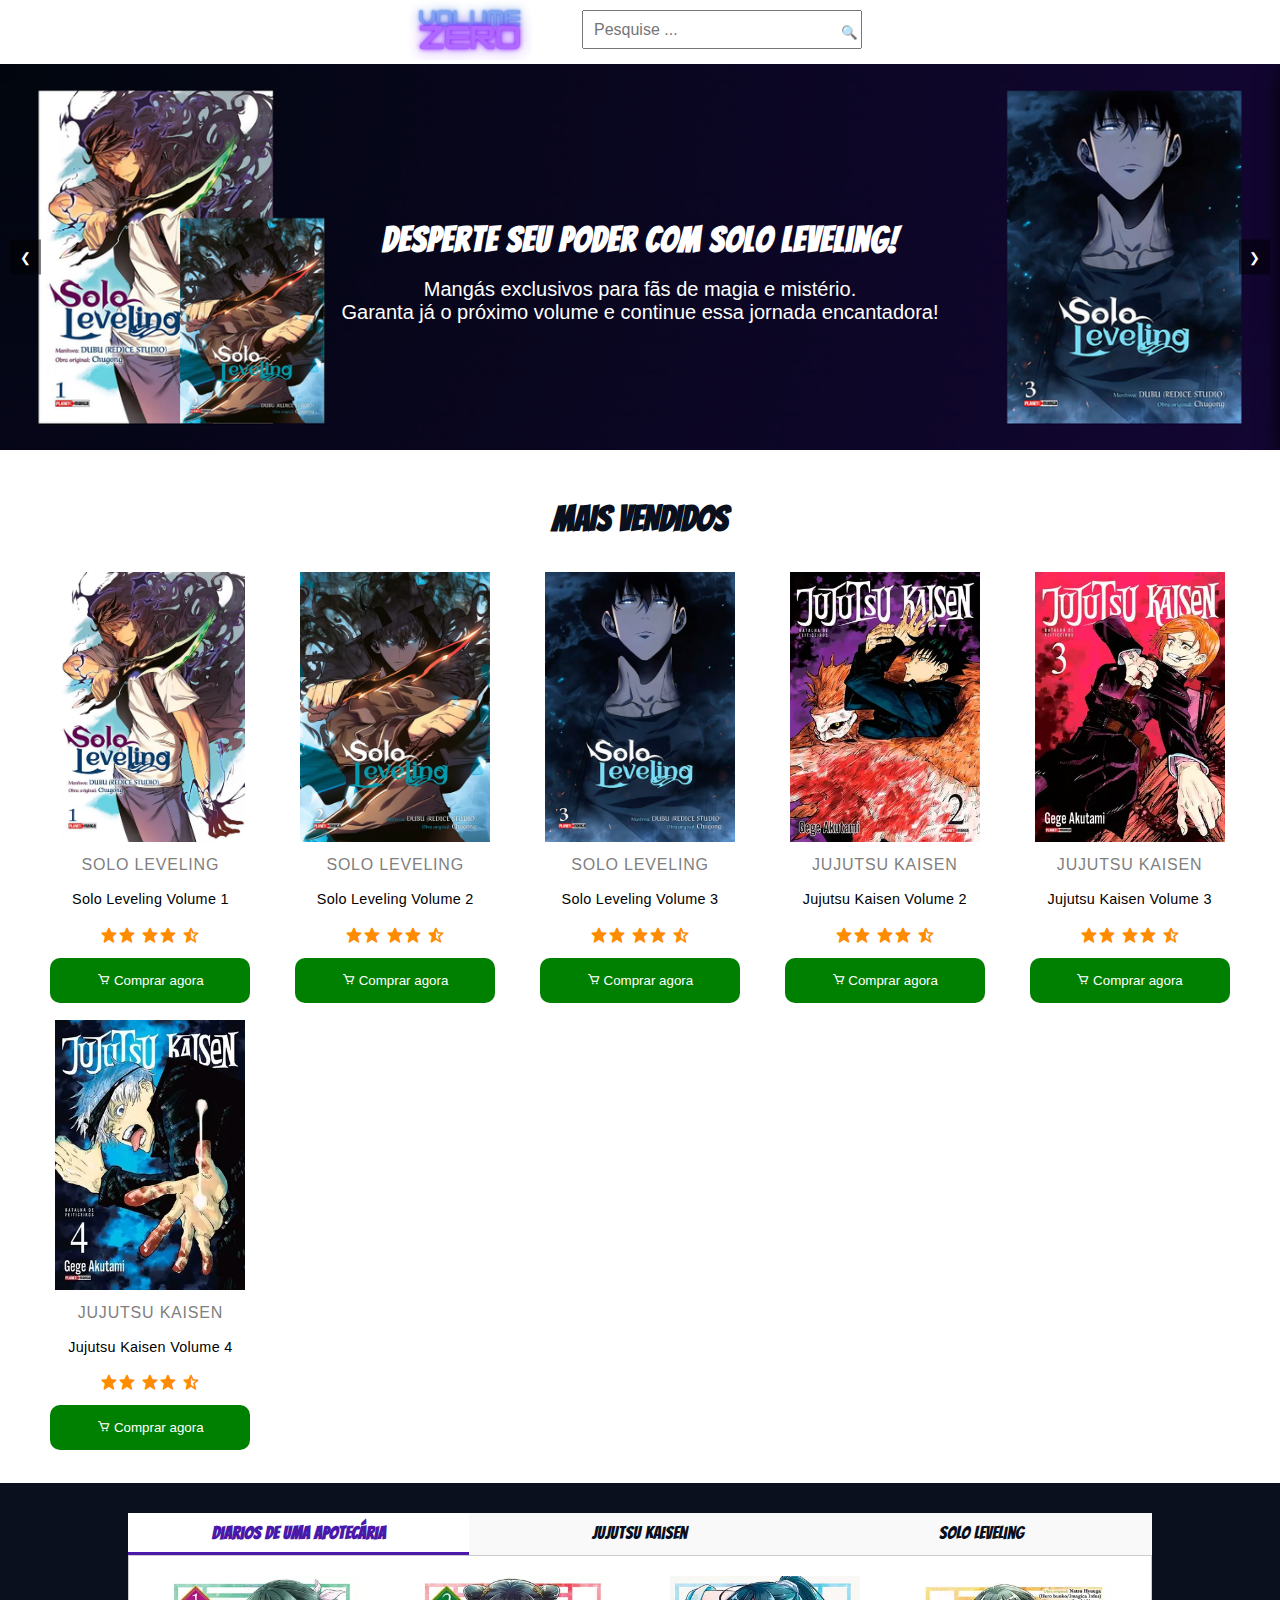
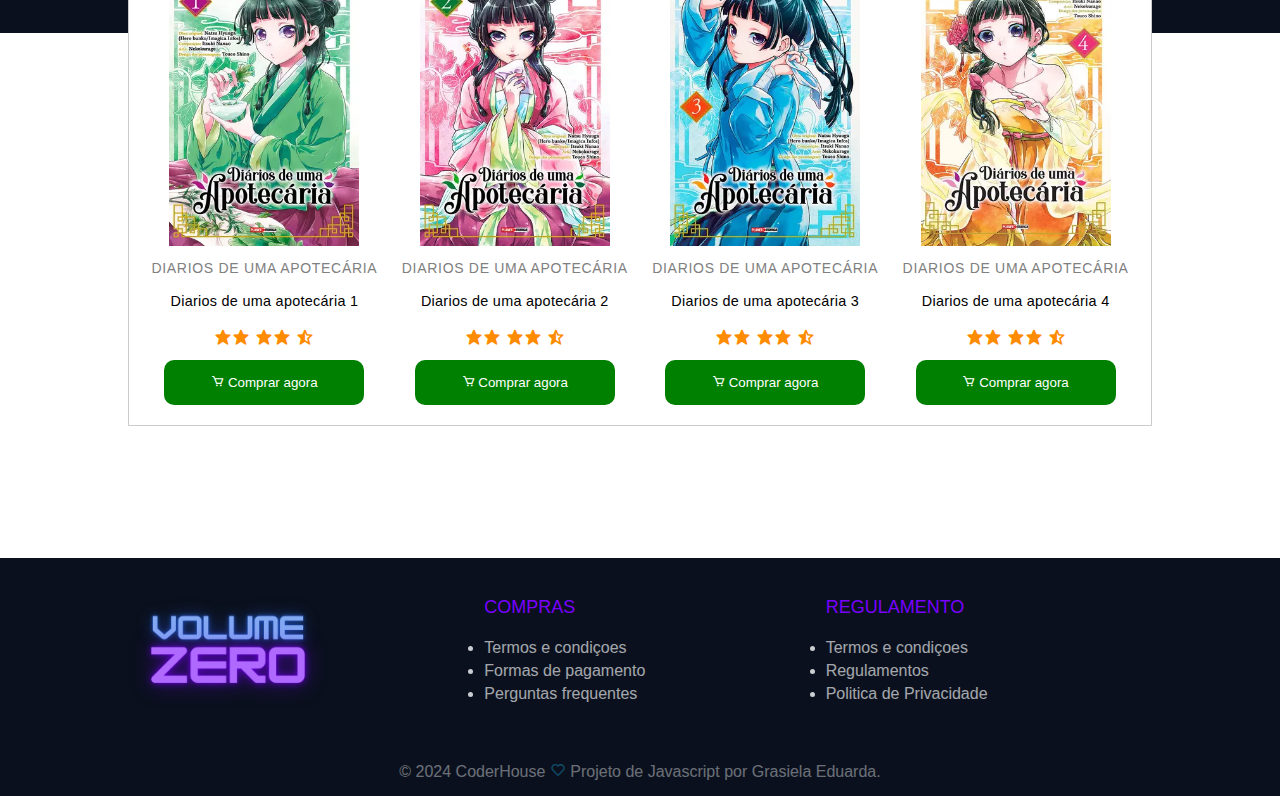
==== commit 0313b477: "refactoring" ====
--- a/index.html
+++ b/index.html
@@ -21,7 +21,7 @@
         <input 
           type="text" 
           id="searchBar" 
-          placeholder="Pesquise produtos..."
+          placeholder="Pesquise ..."
         />
         <button id="searchButton">🔍</button>
       </div>
@@ -102,7 +102,7 @@
             </ul>
         </div>
         <div class="faq">
-          <h4>Compras</h4>
+          <h4>Regulamento</h4>
             <ul>
                 <li> <a href="index.html">Termos e condiçoes </a></li>
                 <li> <a href="index.html">Regulamentos</a></li>
--- a/index.css
+++ b/index.css
@@ -358,7 +358,6 @@
   font-style: bold;
   color:#fbfdfe;
   opacity: 80%;
-  text-transform: uppercase;
   padding-top: 5px;
 }
 
@@ -368,7 +367,6 @@
   font-style: bold;
   color:#fbfdfe;
   opacity: 80%;
-  text-transform: uppercase;
 }
 
 .container footer .author .copy p{ 
@@ -555,7 +553,7 @@
 
 @media (min-width: 562px) and (max-width: 1100px) {
   .container main .tab {
-    height: 115vh;
+    height: 100vh;
   }
 
   .container .tabContent {
@@ -564,3 +562,9 @@
   }
 }
 
+@media (max-width: 1125px) {
+  .container footer .information {
+    display: block;
+  }
+}
+
